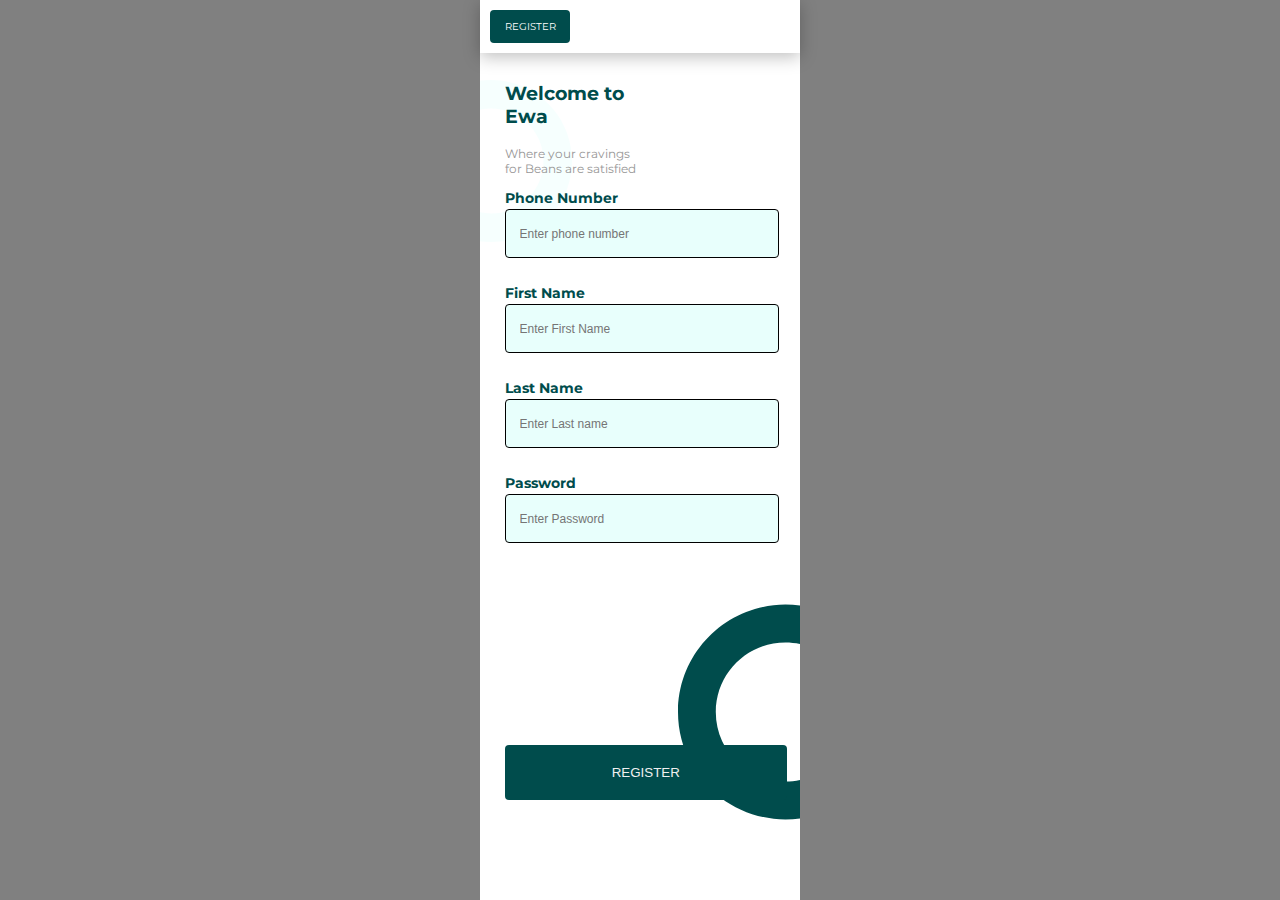
==== ewaHtml/index.html @ ddda425e "Semicolon html commit for today" ====
<!DOCTYPE html>
<html lang="en">
<head>
    <meta charset="UTF-8">
    <meta http-equiv="X-UA-Compatible" content="IE=edge">
    <link rel="preconnect" href="https://fonts.googleapis.com">
    <link rel="preconnect" href="https://fonts.gstatic.com" crossorigin>
    <link href="https://fonts.googleapis.com/css2?family=Montserrat:ital,wght@0,100;0,200;0,300;0,400;0,500;0,600;0,700;1,100;1,200;1,300;1,400;1,500;1,600;1,700&display=swap" rel="stylesheet">
    <link rel="stylesheet" href="./index.css">
    <meta name="viewport" content="width=device-width, initial-scale=1.0">
    <title>EWA</title>
</head>
<body>
    <div class="container">
        <div class="mobile_frame">
            <div class="top_nav">
                <div class="top_nav_btn">
                    REGISTER
                </div>
            </div>
            <img class="top_circle" src="assets/img/background.svg" alt="circle-background"/>
            <div class="frame_container">
                <div class="intro_text">
                    <h3>Welcome to Ewa</h3>
                    <p> Where your cravings
                        for Beans are satisfied
                    </p>
                </div>


                <div class="input_container">
                    <label>
                        Phone Number
                    </label>
                    <input type="tel"
                           name="phone_number" placeholder="Enter phone number"/>
                    <label>
                        First Name
                    </label>
                    <input type="text"
                           name="first_name" placeholder="Enter First Name"/>
                    <label>
                        Last Name
                    </label>
                    <input type="text"
                           name="last_name" placeholder="Enter Last name"/>
                    <label>
                        Password
                    </label>
                    <input type="password"
                           name="password" placeholder="Enter Password"/>

                    <img class="bottom_circle" src="assets/img/circle_2.svg" alt="circle-background">
                </div>
                    <a href="./home.html">
                        <button class="register_btn">
                            REGISTER
                        </button>
                    </a>
            </div>
        </div>
    </div>
</body>
</html>
---- ewaHtml/index.css ----
body{
    padding: 0;
    margin: 0 !important;
    font-family: 'Montserrat', sans-serif;
}
.container{
    background-color: grey;
    height: 100vh;
    width: 100vw;
    display: flex;
    justify-content: center;
    align-items: center;
}
.top_circle{
    position: absolute;
    top: 5rem;
    z-index: -1;
}
.mobile_frame{
    background-color: white;
    width: 25vw;
    height: 100vh;
    position: relative;
    z-index: 0;
}
.bottom_circle{
    position: absolute;
    bottom: 5rem;
    z-index: -1;
    right: 0;
}

.intro_text{
    width: 50%;
    z-index: 10;
}
.intro_text p{
    font-size: 12px;
    font-family: 'Montserrat', sans-serif;
    color: rgb(151, 150, 150);
}
.intro_text h3{
    color: #004c4c;
}
.frame_container{
    padding: 10px 25px;
}
.input_container{
    margin-top: 10px;
}
label{
    font-size: 14px;
    font-weight: bold;
    color: #004c4c;
}
input[type = "text"],
input[type = "tel"],
input[type = "password"]
{
    border: 1px solid black;
    display: block;
    font-size: 12px;
    padding-left: 5%;
    margin-top: 2px;
    margin-bottom: 25px;
    border-radius: 4px;
    width: 95%;
    height: 45px;
    background-color: #e8fffc;
}
.register_btn{
    background-color: #004c4c;
    color: rgb(240, 240, 240);
    padding: 20px 20px;
    border-radius: 4px;
    position: absolute;
    bottom: 100px;
    border: none;
    width: 88%;
    box-shadow: none;
}

.user_card{
    height: 20vh;
    border-radius: 4px;
    background-color: white;
    box-shadow: 0px 4px 4px rgba(0, 0, 0, 0.25);
    padding: 10px 0;
}

.home_container{
    padding: 25px;
}
.top_nav_btn{
    background-color: #004c4c;
    width: 20%;
    font-size: 10px;
    padding: 10px;
    color: #FFF;
    border-radius: 4px;
    text-align: center;
 }

.top_nav{
    padding: 10px;
    /*height: 60px;*/
    background: #FFFFFF;
    box-shadow: 0px 4px 16px rgba(0, 0, 0, 0.25);
}
.top_info{
    display: flex;
    justify-content: space-between;
    padding-top: 15px;
    padding-left: 15px;
    padding-right: 15px;

}

.top_info h3{
    font-size: 18px;
    color: #004c4c;
    font-weight: bold;
    margin-bottom: 1px !important;
    margin-top: 0;
}

.top_info p{
    font-size: 11px;
    color: #8f8b8b;
    margin-bottom: 3px;
}

.fun_facts{
    background-color: #004c4c;
    padding: 1px 15px;
    border-radius: 4px;
    display: flex;
    align-items: center;
    justify-content: center;
    color: white;
    height: 35px;
    width: 80px;
    font-size: 12px;
}
.horizontal_line{
    opacity: 0.4;
}
.info_bottom{
    display: flex;
    justify-content: space-between;
    padding-left: 15px;
    padding-right: 15px;
}
.last_order p{
    font-size: 12px;
    margin-bottom: 2px;
    color: #aaaaaa;
    font-weight: 500;
}
.last_order div{
    background-color: #e8fffc;
    color: #004c4c;
    font-weight: bold;
    font-size: 14px;
    border-radius: 6px;
    padding: 10px 20px;
}
.ranking_container{
    padding: 20px;
    display: flex;
    justify-content: space-between;
    min-height: 15vh;
    border-radius: 4px;
    border: 2px solid #004c4c;
    margin-top: 4rem;
}
.ewa_ranking h3{
    color: #004c4c;
    font-weight: bold;
    margin-bottom: 0;
    font-size: 14px;
}
.ewa_ranking p{
    margin: 0;
    font-size: 11px;
    color: rgb(184, 184, 184);
}
.ewa_ranking div{
    background-color: #004c4c;
    color: white;
    padding: 5px 15px;
    border-radius: 4px;
    font-size: 12px;
    margin-top: 5px;
    text-align: center;
}

.ewa_point_score{
    text-align: center;
}

.ewa_point_score p{
    font-size: 12px;
    color: black;
    margin: 0;
}

.ewa_point_score .score{
    font-size: 40px;
    font-weight: bold;
    color: #004c4c;
    background-color: #e8fffc;
    padding: 5px 10px;
    text-align: center;
}

.ewa_point_score span{
    font-size: 12px;
    color: gray;
}
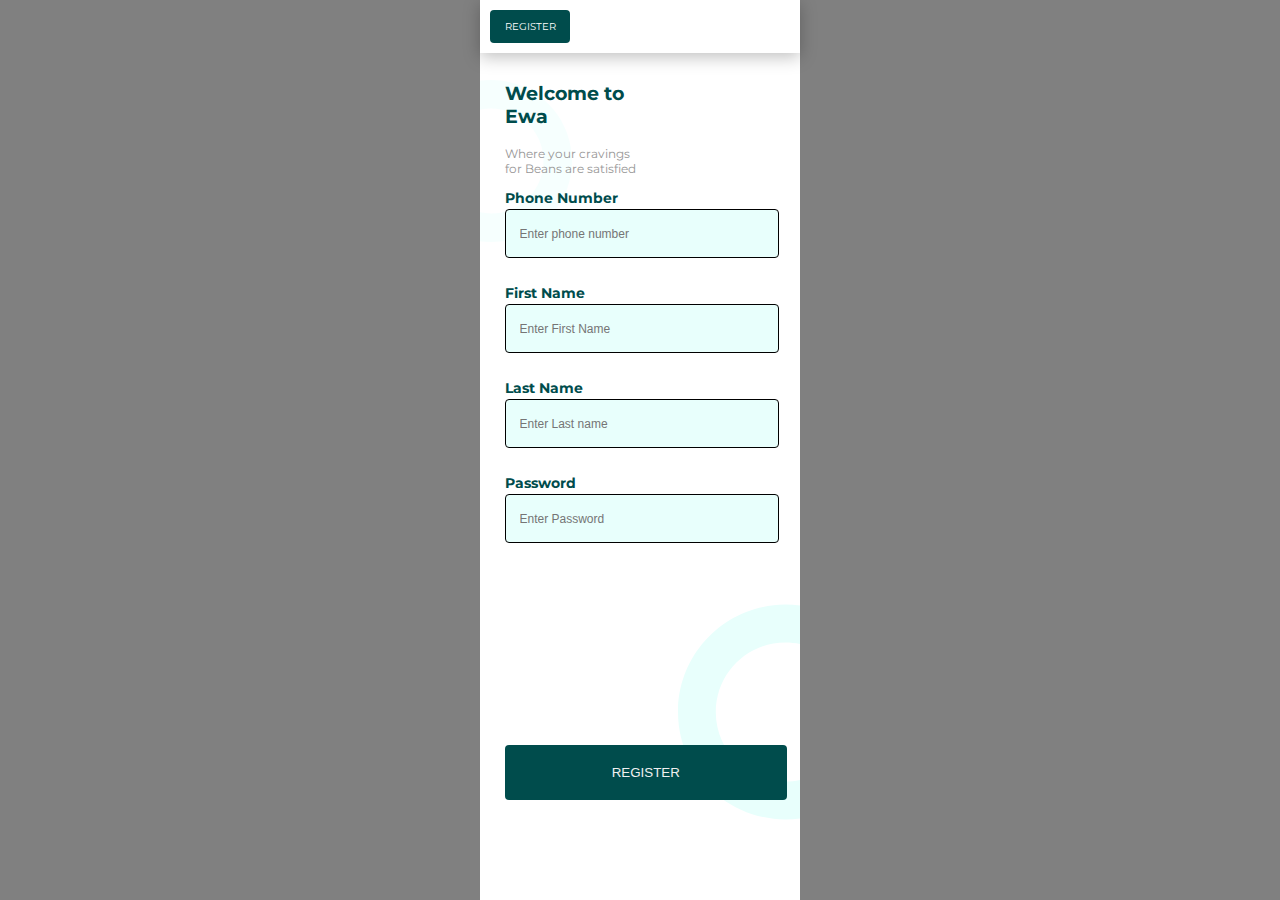
==== commit 4bbc65e4: "DOM manipulation third commit" ====
--- a/ewaHtml/index.html
+++ b/ewaHtml/index.html
@@ -1,64 +1,65 @@
 <!DOCTYPE html>
 <html lang="en">
-<head>
-    <meta charset="UTF-8">
-    <meta http-equiv="X-UA-Compatible" content="IE=edge">
-    <link rel="preconnect" href="https://fonts.googleapis.com">
-    <link rel="preconnect" href="https://fonts.gstatic.com" crossorigin>
-    <link href="https://fonts.googleapis.com/css2?family=Montserrat:ital,wght@0,100;0,200;0,300;0,400;0,500;0,600;0,700;1,100;1,200;1,300;1,400;1,500;1,600;1,700&display=swap" rel="stylesheet">
-    <link rel="stylesheet" href="./index.css">
-    <meta name="viewport" content="width=device-width, initial-scale=1.0">
-    <title>EWA</title>
-</head>
-<body>
-    <div class="container">
-        <div class="mobile_frame">
-            <div class="top_nav">
-                <div class="top_nav_btn">
-                    REGISTER
+    <head>
+        <meta charset="UTF-8">
+        <meta http-equiv="X-UA-Compatible" content="IE=edge">
+        <link rel="preconnect" href="https://fonts.googleapis.com">
+        <link rel="preconnect" href="https://fonts.gstatic.com" crossorigin>
+        <link href="https://fonts.googleapis.com/css2?family=Montserrat:ital,wght@0,100;0,200;0,300;0,400;0,500;0,600;0,700;1,100;1,200;1,300;1,400;1,500;1,600;1,700&display=swap" rel="stylesheet">
+        <link rel="stylesheet" href="./index.css">
+        <meta name="viewport" content="width=device-width, initial-scale=1.0">
+        <title>EWA</title>
+    </head>
+    <body>
+        <div class="container">
+            <div class="mobile_frame">
+                <div class="top_nav">
+                    <div class="top_nav_btn">
+                        REGISTER
+                    </div>
+                </div>
+                <img class="top_circle" src="assets/img/background.svg" alt="circle-background"/>
+                <div class="frame_container">
+                    <div class="intro_text">
+                        <h3>Welcome to Ewa</h3>
+                        <p> Where your cravings
+                            for Beans are satisfied
+                        </p>
+                    </div>
+
+
+                    <div class="input_container">
+                        <label>
+                            Phone Number
+                        </label>
+                        <input type="tel"
+                               name="phone_number" placeholder="Enter phone number"/>
+                        <label>
+                            First Name
+                        </label>
+                        <input type="text"
+                               name="first_name" placeholder="Enter First Name"/>
+                        <label>
+                            Last Name
+                        </label>
+                        <input type="text"
+                               name="last_name" placeholder="Enter Last name"/>
+                        <label>
+                            Password
+                        </label>
+                        <input type="password"
+                               name="password" placeholder="Enter Password"/>
+
+                        <img class="bottom_circle" src="assets/img/circle_2.svg" alt="circle-background"/>
+                        <a>
+                            <button class="register_btn">
+                                REGISTER
+                            </button>
+                        </a>
+                    </div>
                 </div>
             </div>
-            <img class="top_circle" src="assets/img/background.svg" alt="circle-background"/>
-            <div class="frame_container">
-                <div class="intro_text">
-                    <h3>Welcome to Ewa</h3>
-                    <p> Where your cravings
-                        for Beans are satisfied
-                    </p>
-                </div>
-
-
-                <div class="input_container">
-                    <label>
-                        Phone Number
-                    </label>
-                    <input type="tel"
-                           name="phone_number" placeholder="Enter phone number"/>
-                    <label>
-                        First Name
-                    </label>
-                    <input type="text"
-                           name="first_name" placeholder="Enter First Name"/>
-                    <label>
-                        Last Name
-                    </label>
-                    <input type="text"
-                           name="last_name" placeholder="Enter Last name"/>
-                    <label>
-                        Password
-                    </label>
-                    <input type="password"
-                           name="password" placeholder="Enter Password"/>
-
-                    <img class="bottom_circle" src="assets/img/circle_2.svg" alt="circle-background">
-                </div>
-                    <a href="./home.html">
-                        <button class="register_btn">
-                            REGISTER
-                        </button>
-                    </a>
-            </div>
         </div>
-    </div>
-</body>
+    </body>
+<script src="index.js"></script>
 </html>--- a/ewaHtml/index.css
+++ b/ewaHtml/index.css
@@ -84,7 +84,7 @@
     height: 20vh;
     border-radius: 4px;
     background-color: white;
-    box-shadow: 0px 4px 4px rgba(0, 0, 0, 0.25);
+    box-shadow: 0 4px 4px rgba(0, 0, 0, 0.25);
     padding: 10px 0;
 }
 
@@ -113,7 +113,6 @@
     padding-top: 15px;
     padding-left: 15px;
     padding-right: 15px;
-
 }
 
 .top_info h3{
